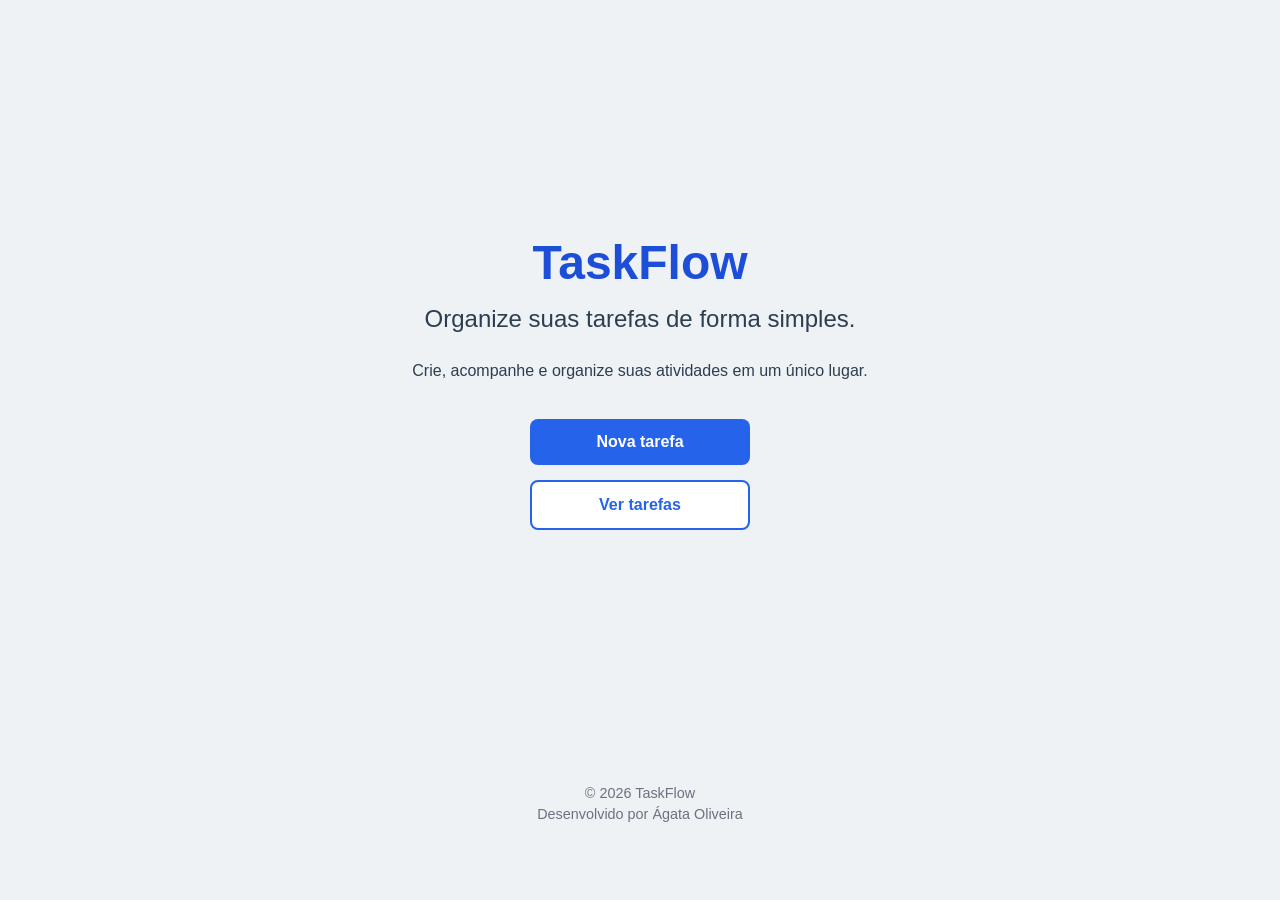
==== src/templates/index.html @ 8b12e838 "feat: desenvolver página inicial" ====
<!DOCTYPE html>
<html lang="pt-BR">
<head>
    <meta charset="UTF-8">
    <meta name="viewport" content="width=device-width, initial-scale=1.0">
    <title>TaskFlow</title>
    <link rel="stylesheet" href="../static/css/style.css">
</head>
<body>

    <header>

    </header>

    <main>

        <section class="hero">
            <h1>TaskFlow</h1>

            <h2>Organize suas tarefas de forma simples.</h2>

            <p>
            Crie, acompanhe e organize suas atividades em um único lugar.
            </p>
            
            <div class="buttons">
                <button type="button">Nova tarefa</button>
                <button type="button">Ver tarefas</button>
            </div>
            
        </section>

    </main>

    <footer>
        <p>© 2026 TaskFlow</p>
        <p>Desenvolvido por Ágata Oliveira</p>
    </footer>

</body>
</html>
---- src/static/css/style.css ----
/* ===== Reset ===== */

* {
    margin: 0;
    padding: 0;
    box-sizing: border-box;
}

/* ===== Body ===== */

body {
    font-family: Arial, Helvetica, sans-serif;
    background-color: #eef2f5;
    color: #2c3e50;
}

/* ===== Main ===== */

main {
    display: flex;
    justify-content: center;
    align-items: center;
    min-height: 85vh;
}

/* ===== Hero ===== */

.hero {
    text-align: center;
    max-width: 600px;
    padding: 20px;
}

/* ===== Botões ===== */

.buttons {
    display: flex;
    flex-direction: column;
    gap: 15px;
    align-items: center;
}

.buttons button {
    width: 220px;
    padding: 14px;
    font-size: 1rem;
    font-weight: bold;

    border: none;
    border-radius: 8px;

    cursor: pointer;

    transition: 0.3s;
}

.buttons button:first-child {
    background-color: #2563eb;
    color: white;
}

.buttons button:last-child {
    background-color: white;
    color: #2563eb;
    border: 2px solid #2563eb;
}

.buttons button:hover {
    transform: translateY(-2px);
}

/* ===== Títulos ===== */

.hero h1 {
    font-size: 3rem;
    color: #1d4ed8;
    margin-bottom: 15px;
}

.hero h2 {
    font-size: 1.5rem;
    font-weight: normal;
    margin-bottom: 25px;
}

/* ===== Descrição ===== */

.hero p {
    font-size: 1rem;
    line-height: 1.6;
    margin-bottom: 35px;
}

/* ===== Footer ===== */

footer {
    text-align: center;
    padding: 20px;
    color: #6b7280;
    font-size: 0.9rem;
}

footer p:first-child {
    margin-bottom: 5px;
}
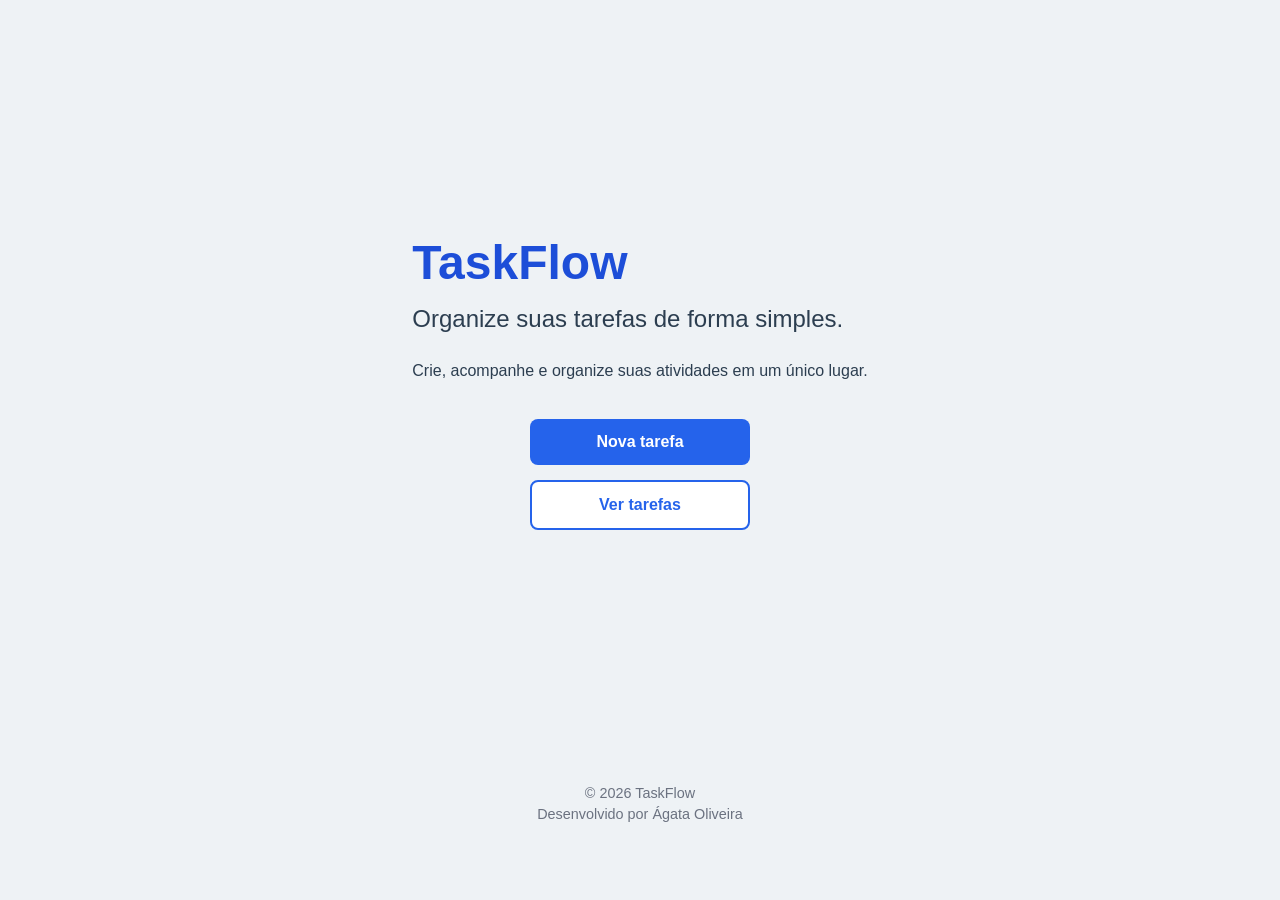
==== commit 2550de4c: "feat: criar tela de cadastro de tarefas" ====
--- a/src/templates/index.html
+++ b/src/templates/index.html
@@ -24,8 +24,13 @@
             </p>
             
             <div class="buttons">
-                <button type="button">Nova tarefa</button>
-                <button type="button">Ver tarefas</button>
+                <a href="/nova-tarefa" class="button-primary">
+                    Nova tarefa
+                </a>
+
+                <a href="/tarefas" class="button-secondary">
+                    Ver tarefas
+                </a>
             </div>
             
         </section>
--- a/src/static/css/style.css
+++ b/src/static/css/style.css
@@ -25,48 +25,34 @@
 
 /* ===== Hero ===== */
 
-.hero {
-    text-align: center;
+.hero h1,
+.form-container h1 {
+    font-size: 3rem;
+    color: #1d4ed8;
+    margin-bottom: 15px;
+}
+
+.hero p,
+.form-container p {
+    font-size: 1rem;
+    line-height: 1.6;
+    margin-bottom: 35px;
+}
+
+/* ===== Formulário ===== */
+
+.form-container {
+    width: 100%;
     max-width: 600px;
     padding: 20px;
+    text-align: center;
 }
 
-/* ===== Botões ===== */
-
-.buttons {
+form {
     display: flex;
     flex-direction: column;
-    gap: 15px;
-    align-items: center;
-}
-
-.buttons button {
-    width: 220px;
-    padding: 14px;
-    font-size: 1rem;
-    font-weight: bold;
-
-    border: none;
-    border-radius: 8px;
-
-    cursor: pointer;
-
-    transition: 0.3s;
-}
-
-.buttons button:first-child {
-    background-color: #2563eb;
-    color: white;
-}
-
-.buttons button:last-child {
-    background-color: white;
-    color: #2563eb;
-    border: 2px solid #2563eb;
-}
-
-.buttons button:hover {
-    transform: translateY(-2px);
+    gap: 18px;
+    margin-top: 30px;
 }
 
 /* ===== Títulos ===== */
@@ -91,6 +77,50 @@
     margin-bottom: 35px;
 }
 
+/* ===== Botões ===== */
+
+.buttons {
+    display: flex;
+    flex-direction: column;
+    gap: 15px;
+    align-items: center;
+}
+
+.buttons a {
+    display: inline-block;
+    
+    width: 220px;
+    padding: 14px;
+    font-size: 1rem;
+    font-weight: bold;
+
+    text-decoration: none;
+    text-align: center;
+
+    border: none;
+    border-radius: 8px;
+
+    cursor: pointer;
+
+    transition: 0.3s;
+}
+
+.buttons a:first-child{
+    background-color: #2563eb;
+    color: white;
+}
+
+.buttons a:last-child{
+    background-color: white;
+    color: #2563eb;
+    border: 2px solid #2563eb;
+}
+
+.buttons a:hover{
+    transform: translateY(-2px);
+}
+
+
 /* ===== Footer ===== */
 
 footer {
